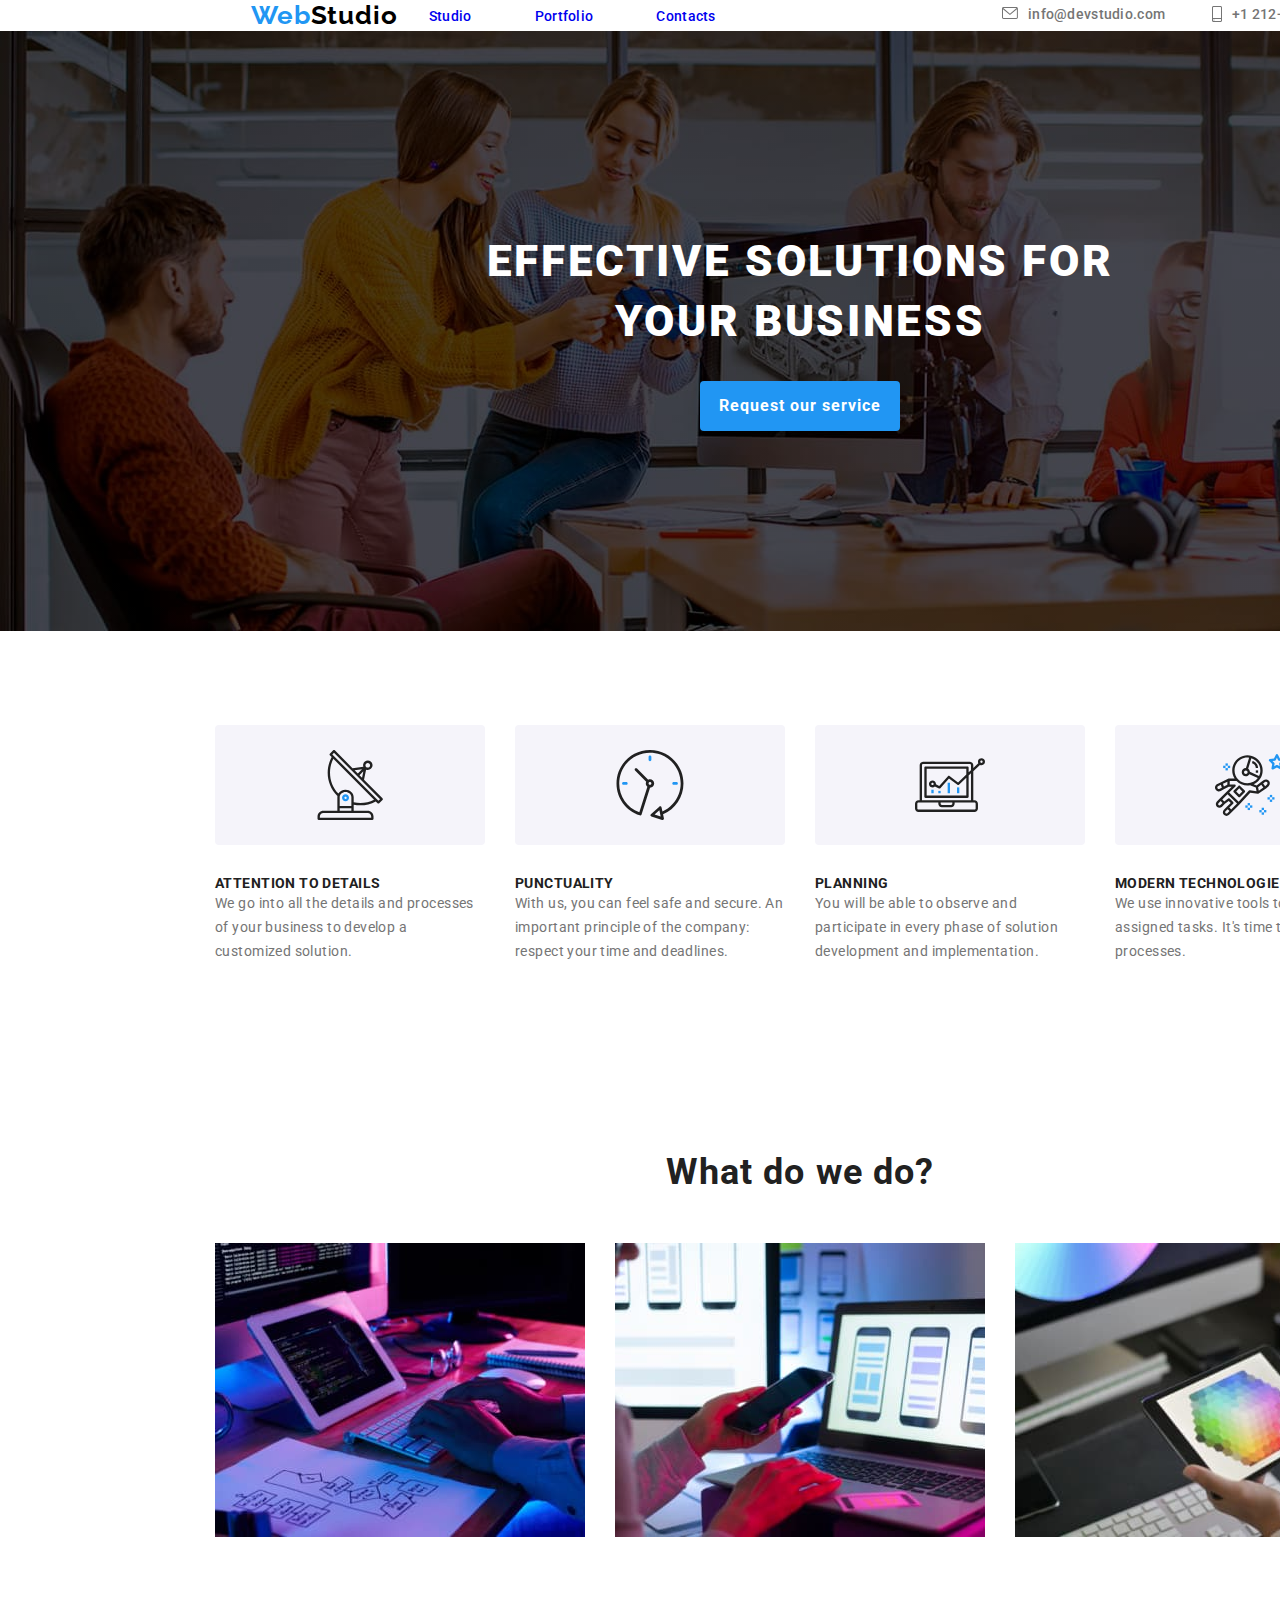
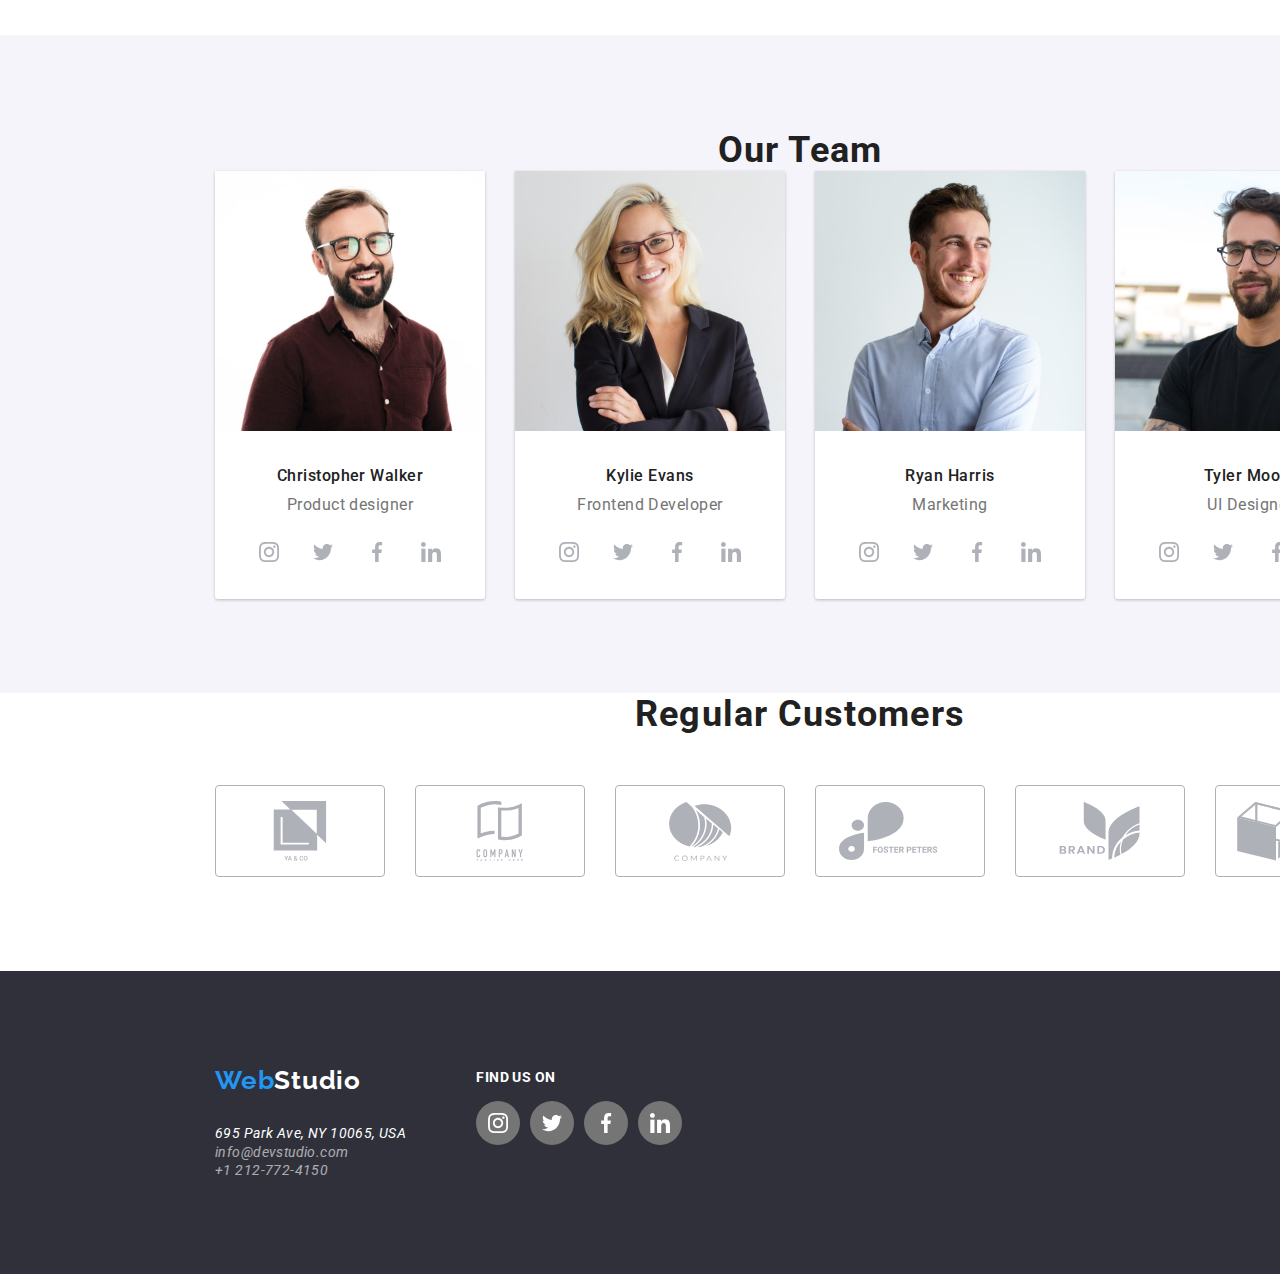
==== index.html @ 80686855 "Added all files from previous hm" ====
<!DOCTYPE html>
<html lang="en">
  <head>
    <meta charset="UTF-8" />
    <meta http-equiv="X-UA-Compatible" content="IE=edge" />
    <meta name="viewport" content="width=device-width, initial-scale=1.0" />
    <title>Web Studio Homework Project</title>
    <link rel="stylesheet" href="./modern-normalize.css" />
    <link rel="preconnect" href="https://fonts.googleapis.com" />
    <link rel="preconnect" href="https://fonts.gstatic.com" crossorigin />
    <link
      href="https://fonts.googleapis.com/css2?family=Raleway:wght@700&family=Roboto:wght@400;500;700;900&display=swap"
      rel="stylesheet"
    />
    <link rel="stylesheet" href="./style.css" />
  </head>
  <body>
    <header class="container global-header">
      <div class="main-navigation-group">
        <a href="index.html"
          ><span class="logo-web">Web</span
          ><span class="logo-studio-header">Studio</span></a
        >

        <nav class="main-navigation">
          <ul>
            <li><a href="index.html" class="active">Studio</a></li>
            <li><a href="portfolio.html">Portfolio</a></li>
            <li><a href="contacts.html">Contacts</a></li>
          </ul>
        </nav>
      </div>

      <div class="contact-links-header">
        <a
          href="mailto:info@devstudio.com"
          rel="noteopener noreferrer nofollow"
          target="_blank"
          class="e-mail"
        >
          <div class="e-mail-icon">
            <svg>
              <use href="./images/SVG/symbol-defs.svg#icon-envelope"></use>
            </svg>
          </div>
          info@devstudio.com
        </a>
        <a
          href="tel:+12127724150"
          rel="noteopener noreferrer nofollow"
          target="_blank"
          class="phone-number"
        >
          <div class="phone-number-icon">
            <svg>
              <use href="./images/SVG/symbol-defs.svg#icon-smartphone"></use>
            </svg>
          </div>
          +1 212-772-4150</a
        >
      </div>
    </header>

    <main class="container">
      <section class="section hero-section">
        <h1 class="hero-heading">EFFECTIVE SOLUTIONS FOR YOUR BUSINESS</h1>
        <button class="request-service-button">Request our service</button>
      </section>

      <section class="section what-we-offer-section">
        <ul class="icon-list-what-we-offer">
          <li class="icon-list-item-benefits">
            <svg>
              <use
                href="./images/SVG/symbol-defs.svg#icon-attention-to-details"
              ></use>
            </svg>
          </li>
          <li class="icon-list-item-benefits">
            <svg>
              <use href="./images/SVG/symbol-defs.svg#icon-punctuality"></use>
            </svg>
          </li>
          <li class="icon-list-item-benefits">
            <svg>
              <use href="./images/SVG/symbol-defs.svg#icon-planning"></use>
            </svg>
          </li>
          <li class="icon-list-item-benefits">
            <svg>
              <use
                href="./images/SVG/symbol-defs.svg#icon-modern-technologies"
              ></use>
            </svg>
          </li>
        </ul>
        <ul class="what-we-offer-description">
          <li>
            <h3 class="what-we-offer-heading">ATTENTION TO DETAILS</h3>
            <p>
              We go into all the details and processes of your business to
              develop a customized solution.
            </p>
          </li>
          <li>
            <h3 class="what-we-offer-heading">PUNCTUALITY</h3>
            <p>
              With us, you can feel safe and secure. An important principle of
              the company: respect your time and deadlines.
            </p>
          </li>
          <li>
            <h3 class="what-we-offer-heading">PLANNING</h3>
            <p>
              You will be able to observe and participate in every phase of
              solution development and implementation.
            </p>
          </li>
          <li>
            <h3 class="what-we-offer-heading">MODERN TECHNOLOGIES</h3>
            <p>
              We use innovative tools to solve assigned tasks. It's time to
              simplify work processes.
            </p>
          </li>
        </ul>
      </section>
      <section class="section what-we-do-section">
        <h2 class="what-we-do-heading">What do we do?</h2>
        <ul class="what-we-do-list">
          <li>
            <img
              src="images/web-developing.jpg"
              alt="Developing websites"
              width="370"
              height="294"
            />
          </li>
          <li>
            <img
              src="images/app-developing.jpg"
              alt="Developing mobile apps"
              width="370"
              height="294"
            />
          </li>
          <li>
            <img
              src="images/web-design.jpg"
              alt="Web design"
              width="370"
              height="294"
            />
          </li>
        </ul>
      </section>
      <section class="section our-team-section">
        <h2 class="our-team-heading">Our Team</h2>
        <ul class="member-cards">
          <li class="member">
            <figure class="individual-card">
              <img
                src="images/team-member-1.jpg"
                alt="Christopher Walker"
                width="270"
                height="260"
              />
              <figcaption>
                <h3>Christopher Walker</h3>
                <span>Product designer</span>
                <div class="social-icon-list">
                  <a
                    href="https://www.instagram.com/"
                    class="social-icon-list-link"
                  >
                    <svg>
                      <use
                        href="./images/SVG/symbol-defs.svg#icon-instagram"
                      ></use>
                    </svg>
                  </a>
                  <a
                    href="https://www.twitter.com/"
                    class="social-icon-list-link"
                  >
                    <svg>
                      <use
                        href="./images/SVG/symbol-defs.svg#icon-twitter"
                      ></use>
                    </svg>
                  </a>
                  <a
                    href="https://www.facebook.com/"
                    class="social-icon-list-link"
                  >
                    <svg>
                      <use
                        href="./images/SVG/symbol-defs.svg#icon-facebook"
                      ></use>
                    </svg>
                  </a>
                  <a
                    href="https://www.linkedin.com/"
                    class="social-icon-list-link"
                  >
                    <svg>
                      <use
                        href="./images/SVG/symbol-defs.svg#icon-linkedin"
                      ></use>
                    </svg>
                  </a>
                </div>
              </figcaption>
            </figure>
          </li>
          <li class="member">
            <figure class="individual-card">
              <img
                src="images/team-member-2.jpg"
                alt="Kylie Evans"
                width="270"
                height="260"
              />
              <figcaption>
                <h3>Kylie Evans</h3>
                <span>Frontend Developer</span>
                <div class="social-icon-list">
                  <a
                    href="https://www.instagram.com/"
                    class="social-icon-list-link"
                  >
                    <svg>
                      <use
                        href="./images/SVG/symbol-defs.svg#icon-instagram"
                      ></use>
                    </svg>
                  </a>
                  <a
                    href="https://www.twitter.com/"
                    class="social-icon-list-link"
                  >
                    <svg>
                      <use
                        href="./images/SVG/symbol-defs.svg#icon-twitter"
                      ></use>
                    </svg>
                  </a>
                  <a
                    href="https://www.facebook.com/"
                    class="social-icon-list-link"
                  >
                    <svg>
                      <use
                        href="./images/SVG/symbol-defs.svg#icon-facebook"
                      ></use>
                    </svg>
                  </a>
                  <a
                    href="https://www.linkedin.com/"
                    class="social-icon-list-link"
                  >
                    <svg>
                      <use
                        href="./images/SVG/symbol-defs.svg#icon-linkedin"
                      ></use>
                    </svg>
                  </a>
                </div>
              </figcaption>
            </figure>
          </li>
          <li class="member">
            <figure class="individual-card">
              <img
                src="images/team-member-3.jpg"
                alt="Ryan Harris"
                width="270"
                height="260"
              />
              <figcaption>
                <h3>Ryan Harris</h3>
                <span>Marketing</span>
                <div class="social-icon-list">
                  <a
                    href="https://www.instagram.com/"
                    class="social-icon-list-link"
                  >
                    <svg>
                      <use
                        href="./images/SVG/symbol-defs.svg#icon-instagram"
                      ></use>
                    </svg>
                  </a>
                  <a
                    href="https://www.twitter.com/"
                    class="social-icon-list-link"
                  >
                    <svg>
                      <use
                        href="./images/SVG/symbol-defs.svg#icon-twitter"
                      ></use>
                    </svg>
                  </a>
                  <a
                    href="https://www.facebook.com/"
                    class="social-icon-list-link"
                  >
                    <svg>
                      <use
                        href="./images/SVG/symbol-defs.svg#icon-facebook"
                      ></use>
                    </svg>
                  </a>
                  <a
                    href="https://www.linkedin.com/"
                    class="social-icon-list-link"
                  >
                    <svg>
                      <use
                        href="./images/SVG/symbol-defs.svg#icon-linkedin"
                      ></use>
                    </svg>
                  </a>
                </div>
              </figcaption>
            </figure>
          </li>
          <li class="member">
            <figure class="individual-card">
              <img
                src="images/team-member-4.jpg"
                alt="Tyler Moore"
                width="270"
                height="260"
              />
              <figcaption>
                <h3>Tyler Moore</h3>
                <span>UI Designer</span>
                <div class="social-icon-list">
                  <a
                    href="https://www.instagram.com/"
                    class="social-icon-list-link"
                  >
                    <svg>
                      <use
                        href="./images/SVG/symbol-defs.svg#icon-instagram"
                      ></use>
                    </svg>
                  </a>
                  <a
                    href="https://www.twitter.com/"
                    class="social-icon-list-link"
                  >
                    <svg>
                      <use
                        href="./images/SVG/symbol-defs.svg#icon-twitter"
                      ></use>
                    </svg>
                  </a>
                  <a
                    href="https://www.facebook.com/"
                    class="social-icon-list-link"
                  >
                    <svg>
                      <use
                        href="./images/SVG/symbol-defs.svg#icon-facebook"
                      ></use>
                    </svg>
                  </a>
                  <a
                    href="https://www.linkedin.com/"
                    class="social-icon-list-link"
                  >
                    <svg>
                      <use
                        href="./images/SVG/symbol-defs.svg#icon-linkedin"
                      ></use>
                    </svg>
                  </a>
                </div>
              </figcaption>
            </figure>
          </li>
        </ul>
      </section>
      <section class="regular-customers-section">
        <h2 class="regular-customers-heading">Regular Customers</h2>
        <ul class="regular-customers-list">
          <li>
            <div class="regular-customer-icon">
              <svg>
                <use href="./images/SVG/symbol-defs.svg#icon-client-1"></use>
              </svg>
            </div>
          </li>
          <li>
            <div class="regular-customer-icon">
              <svg>
                <use href="./images/SVG/symbol-defs.svg#icon-client-2"></use>
              </svg>
            </div>
          </li>
          <li>
            <div class="regular-customer-icon">
              <svg>
                <use href="./images/SVG/symbol-defs.svg#icon-client-3"></use>
              </svg>
            </div>
          </li>
          <li>
            <div class="regular-customer-icon">
              <svg>
                <use href="./images/SVG/symbol-defs.svg#icon-client-4"></use>
              </svg>
            </div>
          </li>
          <li>
            <div class="regular-customer-icon">
              <svg>
                <use href="./images/SVG/symbol-defs.svg#icon-client-5"></use>
              </svg>
            </div>
          </li>
          <li>
            <div class="regular-customer-icon">
              <svg>
                <use href="./images/SVG/symbol-defs.svg#icon-client-6"></use>
              </svg>
            </div>
          </li>
        </ul>
      </section>
    </main>
    <footer class="container section footer-section">
      <div>
        <a href="index.html" class="footer-logo"
          ><span class="logo-web">Web</span
          ><span class="logo-studio-footer">Studio</span></a
        >
        <address>
          <a
            href="https://www.google.com/maps/place/695+Park+Ave,+New+York,+NY+10065,+Statele+Unite+ale+Americii/@40.7688994,-73.9676005,17z/data=!3m1!4b1!4m6!3m5!1s0x89c258ebe8836e8f:0xa007c44e7c4aa0eb!8m2!3d40.7688994!4d-73.9650256!16s%2Fg%2F11c250btd8?entry=ttu"
            class="address-link"
            >695 Park Ave, NY 10065, USA</a
          ><br />
          <a
            href="mailto:info@devstudio.com"
            rel="noteopener noreferrer nofollow"
            target="_blank"
            class="contact-link-footer"
            >info@devstudio.com</a
          >
          <br />
          <a
            href="tel:+12127724150"
            rel="noteopener noreferrer nofollow"
            target="_blank"
            class="contact-link-footer"
            >+1 212-772-4150</a
          >
        </address>
      </div>

      <div>
        <h3>FIND US ON</h3>
        <div class="social-icon-list-footer">
          <a
            href="https://www.instagram.com/"
            class="social-icon-list-link-footer"
          >
            <svg>
              <use href="./images/SVG/symbol-defs.svg#icon-instagram"></use>
            </svg>
          </a>
          <a
            href="https://www.twitter.com/"
            class="social-icon-list-link-footer"
          >
            <svg>
              <use href="./images/SVG/symbol-defs.svg#icon-twitter"></use>
            </svg>
          </a>
          <a
            href="https://www.facebook.com/"
            class="social-icon-list-link-footer"
          >
            <svg>
              <use href="./images/SVG/symbol-defs.svg#icon-facebook"></use>
            </svg>
          </a>
          <a
            href="https://www.linkedin.com/"
            class="social-icon-list-link-footer"
          >
            <svg>
              <use href="./images/SVG/symbol-defs.svg#icon-linkedin"></use>
            </svg>
          </a>
        </div>
      </div>
    </footer>
  </body>
</html>
---- style.css ----
:root {
  --logo-font-family: "Raleway", sans-serif;
  --text-font-family: "Roboto", sans-serif;
  --accent-color: #2196f3;
  --heading-color: #212121;
  --text-color: #757575;
  --address-color: white;
  --background-accent-color: #2f303a;
  --hero-heading-color: white;
}
* {
  margin: 0;
  padding: 0;
  box-sizing: border-box;
}
body {
  font-family: var(--text-font-family);
  color: var(--text-color);
}

.container {
  width: 1600px;
  margin: 0 auto;
}
.logo-web {
  color: var(--accent-color);
  font-family: var(--logo-font-family);
  font-size: 26px;
  font-weight: 700;
  line-height: 31px;
  letter-spacing: 0.03em;
  text-align: left;
}
.logo-studio-header {
  color: #000000;
  font-family: var(--logo-font-family);
  font-size: 26px;
  font-weight: 700;
  line-height: 31px;
  letter-spacing: 0.03em;
  text-align: left;
}
.logo-studio-footer {
  color: var(--hero-heading-color);
  font-family: var(--logo-font-family);
  font-size: 26px;
  font-weight: 700;
  line-height: 31px;
  letter-spacing: 0.03em;
  text-align: left;
}

ul {
  list-style-type: none;
}
a {
  text-decoration: none;
}

footer {
  background-color: var(--background-accent-color);
}
button {
  cursor: pointer;
}
.section {
  padding: 94px 0px 94px 0px;
}

.global-header {
  display: flex;
  justify-content: space-evenly;
  align-items: center;
}
.main-navigation-group {
  display: flex;
  justify-content: space-around;
  align-items: center;
}
.main-navigation ul {
  display: flex;
  justify-content: space-around;
  width: 350px;
}

.contact-links-header {
  display: flex;
  justify-content: space-around;
  width: 350px;
  gap: 40px;
}
.e-mail {
  display: flex;
  justify-content: center;
  gap: 10px;
}
.phone-number {
  display: flex;
  justify-content: center;
  gap: 10px;
}
.contact-links-header .e-mail-icon svg {
  width: 16px;
  height: 12px;
  color: var(--text-color);
}
.contact-links-header .e-mail-icon svg:hover,
.contact-links-header .e-mail-icon svg:focus {
  color: var(--accent-color);
}

.contact-links-header .phone-number-icon svg {
  width: 10px;
  height: 16px;
  color: var(--text-color);
}
.contact-links-header .phone-number-icon svg:hover,
.contact-links-header .phone-number-icon svg:focus {
  color: var(--accent-color);
}

.global-header .main-navigation,
.global-header .main-navigation {
  font-family: var(--text-font-family);
  font-size: 14px;
  font-weight: 500;
  line-height: 16px;
  letter-spacing: 0.02em;
  text-align: left;
  color: var(--heading-color);
}
.global-header .main-navigation,
.global-header .main-navigation a:active {
  color: var(--accent-color);
}

.global-header .main-navigation,
.global-header .main-navigation a:visited {
  color: var(--heading-color);
}
.global-header .main-navigation,
.global-header .main-navigation a:hover,
.global-header .main-navigation a:focus {
  color: var(--accent-color);
}

.e-mail:hover,
.e-mail:focus,
.phone-number:hover,
.phone-number:focus,
.contact-link-footer:hover,
.contact-link-footer:focus {
  color: var(--accent-color);
}

.e-mail,
.e-mail a:visited,
.phone-number,
.phone-number a:visited {
  color: var(--text-color);
  font-family: var(--text-font-family);
  font-size: 14px;
  font-weight: 500;
  line-height: 16px;
  letter-spacing: 0.02em;
  text-align: left;
}
address .address-link,
address .addres-link a:visited {
  font-family: var(--text-font-family);
  font-size: 14px;
  font-weight: 400;
  line-height: 16px;
  letter-spacing: 0.03em;
  text-align: left;
  color: var(--address-color);
}
footer address .contact-link-footer {
  font-family: var(--text-font-family);
  font-size: 14px;
  font-weight: 400;
  line-height: 16px;
  letter-spacing: 0.03em;
  text-align: left;
  color: var(--address-color);
  opacity: 0.6;
  text-decoration: none;
}
.navigation-dash {
  border: 1px solid #ececec;
}
.hero-section {
  background-color: var(--background-accent-color);
  background-image: linear-gradient(rgba(0, 0, 0, 0.5), rgba(0, 0, 0, 0.5)),
    url(./images/hero-section-bg.jpg);
  display: flex;
  flex-direction: column;
  align-items: center;
  width: 100%;
  padding-top: 200px;
  padding-bottom: 200px;
}
.hero-heading {
  width: 696px;
  color: var(--hero-heading-color);
  font-size: 44px;
  font-weight: 900;
  line-height: 60px;
  letter-spacing: 0.06em;
  text-align: center;
}
.request-service-button {
  font-size: 16px;
  font-weight: 700;
  line-height: 30px;
  letter-spacing: 0.06em;
  text-align: center;
  color: var(--hero-heading-color);
  background-color: var(--accent-color);
  border: none;
  width: 200px;
  height: 50px;
  top: 430px;
  left: 700px;
  border-radius: 4px;
  box-shadow: 0px 4px 4px 0px #00000026;
  margin-top: 30px;
}

.what-we-offer-description {
  display: flex;
  justify-content: center;
  align-items: center;
  width: 100%;
  gap: 30px;
  padding-left: 215px;
  padding-right: 215px;
  margin-top: 30px;
}

.icon-list-what-we-offer {
  display: flex;
  justify-content: center;
  gap: 30px;
}
.icon-list-what-we-offer .icon-list-item-benefits svg {
  width: 70px;
  height: 70px;
}
.icon-list-what-we-offer .icon-list-item-benefits {
  width: 270px;
  height: 120px;
  background-color: #f5f4fa;
  display: flex;
  justify-content: center;
  align-items: center;
  border-radius: 4px;
}
.what-we-offer-section .what-we-offer-heading {
  font-size: 14px;
  font-weight: 700;
  line-height: 16px;
  letter-spacing: 0.03em;
  text-align: left;
  color: var(--heading-color);
}

.what-we-offer-section p {
  width: 270px;
  font-size: 14px;
  font-weight: 400;
  line-height: 24px;
  letter-spacing: 0.03em;
  text-align: left;
  color: var(--text-color);
}

.what-we-do-list {
  display: flex;
  justify-content: center;
  align-items: center;
  width: 100%;
  padding-left: 215px;
  padding-right: 215px;
  gap: 30px;
  margin-top: 50px;
}
.what-we-do-section .what-we-do-heading {
  font-size: 36px;
  font-weight: 700;
  line-height: 42px;
  letter-spacing: 0.03em;
  text-align: center;
  color: var(--heading-color);
}

.our-team-section .member-cards {
  display: flex;
  justify-content: center;
  align-items: center;
  width: 100%;
  padding-left: 215px;
  padding-right: 215px;
  gap: 30px;
}
.individual-card {
  width: 270px;
  height: 428px;
  top: 1635px;
  left: 815px;
  border-radius: 0px 0px 4px 4px;
  text-align: center;
  background-color: white;
  box-shadow: 0px 2px 1px 0px #00000033;

  box-shadow: 0px 1px 1px 0px #00000024;

  box-shadow: 0px 1px 3px 0px #0000001f;
}
.individual-card figcaption {
  margin-top: 30px;
}
.individual-card figcaption h3 {
  padding-bottom: 10px;
}
.our-team-section {
  background-color: #f5f4fa;
}

.our-team-section .our-team-heading {
  font-size: 36px;
  font-weight: 700;
  line-height: 42px;
  letter-spacing: 0.03em;
  text-align: center;
  color: var(--heading-color);
}
.our-team-section .member {
  box-shadow: 0px 2px 1px 0px #00000033;

  box-shadow: 0px 1px 1px 0px #00000024;

  box-shadow: 0px 1px 3px 0px #0000001f;
}
.our-team-section figcaption h3 {
  font-size: 16px;
  font-weight: 500;
  line-height: 19px;
  letter-spacing: 0.03em;
  text-align: center;
  color: var(--heading-color);
}
.our-team-section figcaption span {
  font-size: 16px;
  font-weight: 400;
  line-height: 19px;
  letter-spacing: 0.03em;
  text-align: center;
  color: var(--text-color);
}

.social-icon-list {
  display: flex;
  justify-content: center;
  gap: 10px;
  margin-bottom: 30px;
  margin-top: 16px;
}
.social-icon-list-link {
  width: 44px;
  height: 44px;
  background-color: #fff;
  border-radius: 22px;
  display: flex;
  justify-content: center;
  align-items: center;
}
.social-icon-list .social-icon-list-link:hover,
.social-icon-list .social-icon-list-link:focus {
  background-color: var(--accent-color);
}
.social-icon-list .social-icon-list-link svg {
  fill: #afb1b8;
  color: #afb1b8;
}
.social-icon-list .social-icon-list-link svg:hover,
.social-icon-list .social-icon-list-link svg:focus {
  fill: #fff;
  color: #fff;
}
.social-icon-list-link svg {
  width: 20px;
  height: 20px;
}
.portfolio-navigation-list {
  display: flex;
  justify-content: center;
  gap: 8px;
}

.regular-customers-section .regular-customers-heading {
  font-size: 36px;
  font-weight: 700;
  line-height: 42px;
  letter-spacing: 0.03em;
  text-align: center;
  color: var(--heading-color);
}
.regular-customers-section .regular-customers-list {
  display: flex;
  justify-content: center;
  gap: 30px;
  margin-top: 50px;
  margin-bottom: 94px;
}
.regular-customers-list .regular-customer-icon svg {
  width: 160px;
  height: 60px;
  color: #afb1b8;
}
.regular-customers-list .regular-customer-icon {
  width: 170px;
  height: 92px;
  border-radius: 4px;
  border: 1px;
  border: 1px solid #afb1b8;
  display: flex;
  justify-content: center;
  align-items: center;
}
.regular-customers-list .regular-customer-icon svg:hover,
.regular-customers-list .regular-customer-icon svg:focus {
  color: var(--accent-color);
}

.portfolio-navigation .portfolio-navigation-button {
  width: 120px;
  height: 38px;
  top: 174px;
  left: 614px;
  border-radius: 4px;
  font-size: 16px;

  font-weight: 500;
  line-height: 26px;
  letter-spacing: 0.03em;
  text-align: center;
  color: var(--heading-color);
  border: none;
}
.portfolio-navigation .portfolio-navigation-button:hover,
.portfolio-navigation .portfolio-navigation-button:focus {
  background-color: var(--accent-color);
  border-radius: 4px;
  box-shadow: 0px 3px 1px 0px #0000001a;
  color: var(--hero-heading-color);
}

.portfolio-list {
  display: flex;
  justify-content: center;
  align-items: center;
  width: 100%;
  gap: 30px;
}
.portfolio-project {
  width: 370px;
  height: 404px;
  top: 262px;
  left: 215px;
  border: 1px solid #eeeeee;
}
.portfolio-project,
.portfolio-project:hover {
  box-shadow: 1px 4px 6px 0px #00000029;

  box-shadow: 0px 4px 4px 0px #0000000f;

  box-shadow: 0px 1px 1px 0px #0000001f;
}
.portfolio-items h3 {
  font-size: 18px;
  font-weight: 700;
  line-height: 36px;
  letter-spacing: 0.06em;
  text-align: left;
  color: var(--heading-color);
}
.portfolio-items span {
  font-size: 16px;
  font-weight: 400;
  line-height: 30px;
  letter-spacing: 0.03em;
  text-align: left;
}
.portfolio-items div {
  padding-left: 24px;
  padding-right: 24px;
  padding-bottom: 20px;
}
.portfolio-items {
  margin-top: 50px;
}

footer address {
  padding-left: 215px;
  padding-top: 28px;
}

.footer-section {
  display: flex;
  justify-content: left;
  align-items: center;
  gap: 70px;
}
footer .footer-logo {
  padding-left: 215px;
}

footer h3 {
  font-family: var(--text-font-family);
  font-size: 14px;
  font-weight: 700;
  line-height: 16px;
  letter-spacing: 0.03em;
  text-align: left;
  color: var(--hero-heading-color);
}

.social-icon-list-footer {
  display: flex;
  justify-content: center;
  gap: 10px;
  margin-bottom: 30px;
  margin-top: 16px;
}
.social-icon-list-link-footer {
  width: 44px;
  height: 44px;
  background-color: #757575;
  border-radius: 22px;
  display: flex;
  justify-content: center;
  align-items: center;
}
.social-icon-list-footer .social-icon-list-link-footer:hover,
.social-icon-list-footer .social-icon-list-link-footer:focus {
  background-color: var(--accent-color);
}
.social-icon-list-footer .social-icon-list-link-footer svg {
  color: #fff;
}
.social-icon-list-footer .social-icon-list-link-footer svg:hover,
.social-icon-list-footer .social-icon-list-link-footer svg:focus {
  fill: #fff;
  color: #fff;
}
.social-icon-list-link-footer svg {
  width: 20px;
  height: 20px;
}
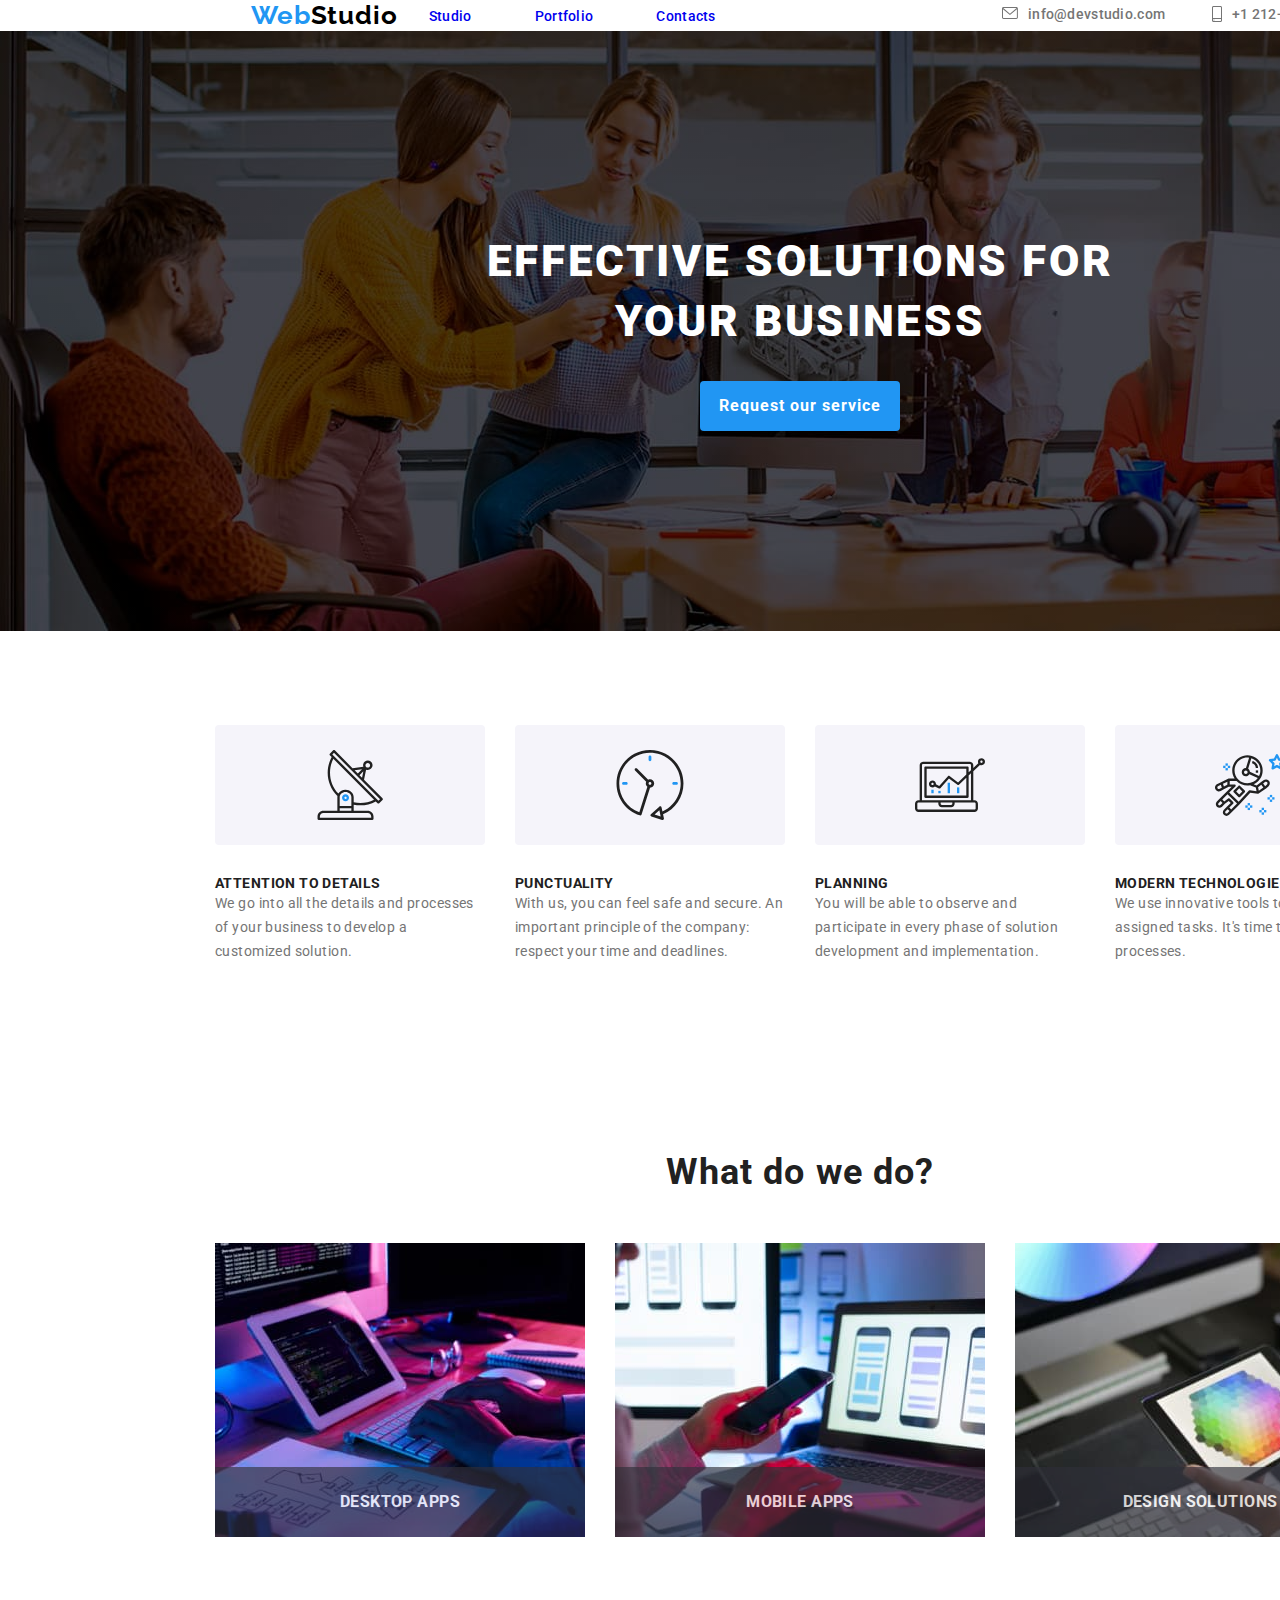
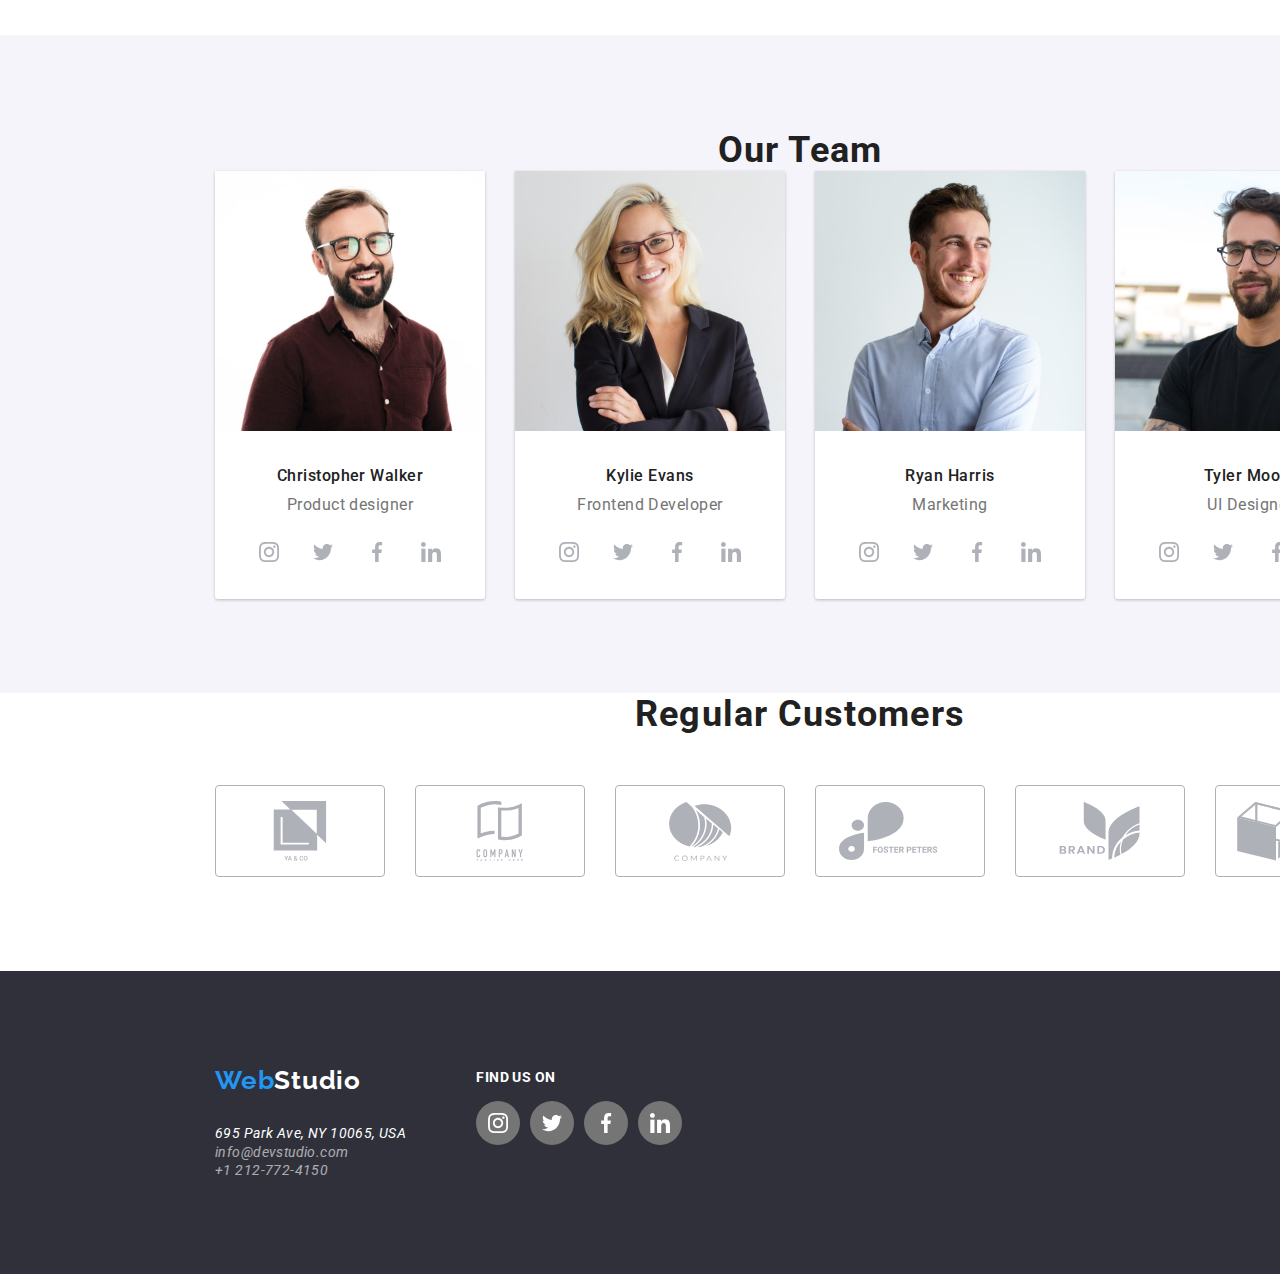
==== commit be6e9394: "Added transitions" ====
--- a/index.html
+++ b/index.html
@@ -64,7 +64,9 @@
     <main class="container">
       <section class="section hero-section">
         <h1 class="hero-heading">EFFECTIVE SOLUTIONS FOR YOUR BUSINESS</h1>
-        <button class="request-service-button">Request our service</button>
+        <button data-modal-open class="request-service-button">
+          Request our service
+        </button>
       </section>
 
       <section class="section what-we-offer-section">
@@ -128,29 +130,35 @@
       <section class="section what-we-do-section">
         <h2 class="what-we-do-heading">What do we do?</h2>
         <ul class="what-we-do-list">
-          <li>
+          <li class="what-we-do-cards">
             <img
               src="images/web-developing.jpg"
               alt="Developing websites"
-              width="370"
-              height="294"
+              class="what-we-do-img"
             />
-          </li>
-          <li>
+            <div class="overlay-text">
+              <h3>DESKTOP APPS</h3>
+            </div>
+          </li>
+          <li class="what-we-do-cards">
             <img
               src="images/app-developing.jpg"
               alt="Developing mobile apps"
-              width="370"
-              height="294"
+              class="what-we-do-img"
             />
-          </li>
-          <li>
+            <div class="overlay-text">
+              <h3>MOBILE APPS</h3>
+            </div>
+          </li>
+          <li class="what-we-do-cards">
             <img
               src="images/web-design.jpg"
               alt="Web design"
-              width="370"
-              height="294"
+              class="what-we-do-img"
             />
+            <div class="overlay-text">
+              <h3>DESIGN SOLUTIONS</h3>
+            </div>
           </li>
         </ul>
       </section>
@@ -499,5 +507,13 @@
         </div>
       </div>
     </footer>
+
+    <div class="modal is-hidden" data-modal>
+      <div class="modal-content">
+        <button class="close-button" data-modal-close>&times;</button>
+        Continutul modalului
+      </div>
+    </div>
+    <script src="./js/modal.js"></script>
   </body>
 </html>
--- a/style.css
+++ b/style.css
@@ -7,6 +7,7 @@
   --address-color: white;
   --background-accent-color: #2f303a;
   --hero-heading-color: white;
+  --transition: 250ms cubic-bezier(0.4, 0, 0.2, 1);
 }
 * {
   margin: 0;
@@ -63,6 +64,9 @@
 button {
   cursor: pointer;
 }
+a {
+  transition: color var(--transition);
+}
 .section {
   padding: 94px 0px 94px 0px;
 }
@@ -107,6 +111,7 @@
 .contact-links-header .e-mail-icon svg:hover,
 .contact-links-header .e-mail-icon svg:focus {
   color: var(--accent-color);
+  transition: background var(--transition);
 }
 
 .contact-links-header .phone-number-icon svg {
@@ -285,6 +290,9 @@
   gap: 30px;
   margin-top: 50px;
 }
+.what-we-do-img {
+  width: 370px;
+}
 .what-we-do-section .what-we-do-heading {
   font-size: 36px;
   font-weight: 700;
@@ -293,7 +301,28 @@
   text-align: center;
   color: var(--heading-color);
 }
-
+.what-we-do-cards {
+  position: relative;
+}
+.overlay-text {
+  font-family: var(--text-font-family);
+  font-size: 14px;
+  font-weight: 700;
+  line-height: 16px;
+  letter-spacing: 0.03em;
+  text-align: center;
+  color: white;
+  background-color: #2f303acc;
+  background-size: cover;
+  opacity: 80%;
+  width: 370px;
+  height: 70px;
+  position: absolute;
+  bottom: 4px;
+  display: flex;
+  justify-content: center;
+  align-items: center;
+}
 .our-team-section .member-cards {
   display: flex;
   justify-content: center;
@@ -378,20 +407,20 @@
 .social-icon-list .social-icon-list-link:hover,
 .social-icon-list .social-icon-list-link:focus {
   background-color: var(--accent-color);
+  color: #fff;
+  transition: background var(--transition);
 }
 .social-icon-list .social-icon-list-link svg {
-  fill: #afb1b8;
   color: #afb1b8;
+  width: 20px;
+  height: 20px;
 }
 .social-icon-list .social-icon-list-link svg:hover,
 .social-icon-list .social-icon-list-link svg:focus {
-  fill: #fff;
   color: #fff;
-}
-.social-icon-list-link svg {
-  width: 20px;
-  height: 20px;
-}
+  transition: color var(--transition);
+}
+
 .portfolio-navigation-list {
   display: flex;
   justify-content: center;
@@ -431,22 +460,19 @@
 .regular-customers-list .regular-customer-icon svg:hover,
 .regular-customers-list .regular-customer-icon svg:focus {
   color: var(--accent-color);
+  transition: color var(--transition);
 }
 
 .portfolio-navigation .portfolio-navigation-button {
-  width: 120px;
-  height: 38px;
-  top: 174px;
-  left: 614px;
   border-radius: 4px;
   font-size: 16px;
-
   font-weight: 500;
   line-height: 26px;
   letter-spacing: 0.03em;
   text-align: center;
   color: var(--heading-color);
   border: none;
+  padding: 6px 22px;
 }
 .portfolio-navigation .portfolio-navigation-button:hover,
 .portfolio-navigation .portfolio-navigation-button:focus {
@@ -454,6 +480,7 @@
   border-radius: 4px;
   box-shadow: 0px 3px 1px 0px #0000001a;
   color: var(--hero-heading-color);
+  transition: background var(--transition);
 }
 
 .portfolio-list {
@@ -462,20 +489,22 @@
   align-items: center;
   width: 100%;
   gap: 30px;
+  margin-top: 30px;
 }
 .portfolio-project {
   width: 370px;
   height: 404px;
-  top: 262px;
-  left: 215px;
   border: 1px solid #eeeeee;
+}
+.portfolio-project-box {
+  display: flex;
+  flex-direction: column;
+  justify-content: center;
+  padding-left: 22px;
+  padding-top: 20px;
 }
 .portfolio-project,
 .portfolio-project:hover {
-  box-shadow: 1px 4px 6px 0px #00000029;
-
-  box-shadow: 0px 4px 4px 0px #0000000f;
-
   box-shadow: 0px 1px 1px 0px #0000001f;
 }
 .portfolio-items h3 {
@@ -493,13 +522,41 @@
   letter-spacing: 0.03em;
   text-align: left;
 }
-.portfolio-items div {
-  padding-left: 24px;
-  padding-right: 24px;
-  padding-bottom: 20px;
-}
+
 .portfolio-items {
   margin-top: 50px;
+}
+
+.portfolio-project-img {
+  position: relative;
+}
+
+.portfolio-project-overlay {
+  display: flex;
+  justify-content: center;
+  align-items: center;
+  padding-left: 22px;
+  padding-right: 22px;
+  font-family: var(--text-font-family);
+  font-size: 18px;
+  font-weight: 400;
+  line-height: 28px;
+  letter-spacing: 0.03em;
+  text-align: left;
+  background-color: var(--accent-color);
+  opacity: 90%;
+  color: white;
+  position: absolute;
+  bottom: 0;
+  left: 0;
+  right: 0;
+  overflow: hidden;
+  width: 100%;
+  height: 0;
+  transition: 0.8s ease;
+}
+.portfolio-project-img:hover .portfolio-project-overlay {
+  height: 100%;
 }
 
 footer address {
@@ -546,6 +603,7 @@
 .social-icon-list-footer .social-icon-list-link-footer:hover,
 .social-icon-list-footer .social-icon-list-link-footer:focus {
   background-color: var(--accent-color);
+  transition: var(--transition);
 }
 .social-icon-list-footer .social-icon-list-link-footer svg {
   color: #fff;
@@ -559,3 +617,38 @@
   width: 20px;
   height: 20px;
 }
+
+.modal {
+  position: fixed;
+  top: 0;
+  left: 0;
+  width: 100vw;
+  height: 100vh;
+  display: flex;
+  justify-content: center;
+  align-items: center;
+}
+.modal-content {
+  padding: 16px;
+  background-color: white;
+  width: 528px;
+  margin: 0 auto;
+  height: 581px;
+  position: relative;
+  border-radius: 4px;
+}
+.is-hidden {
+  visibility: hidden;
+}
+.close-button {
+  width: 30px;
+  height: 30px;
+  border: 1px solid #0000001a;
+  border-radius: 50%;
+  background-color: transparent;
+  color: #000000;
+  outline: none;
+  position: absolute;
+  right: 8px;
+  top: 8px;
+}
